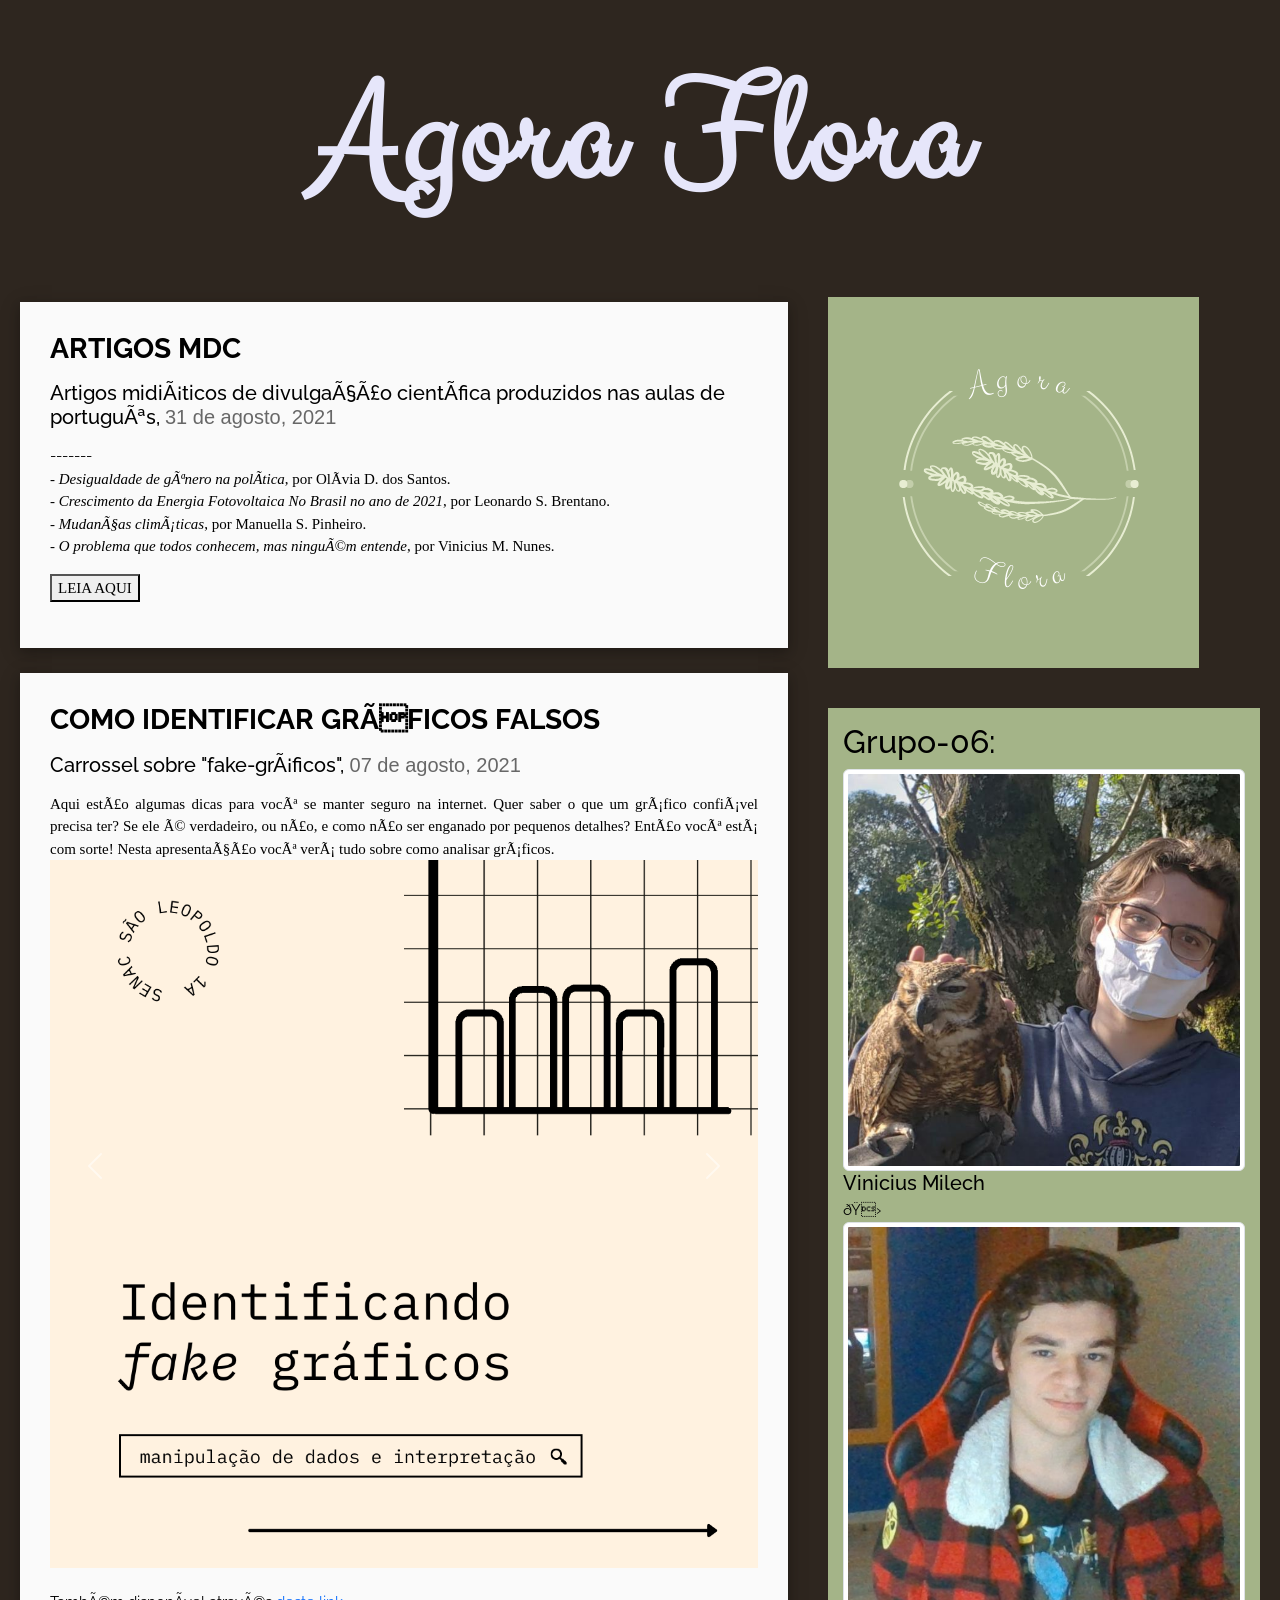
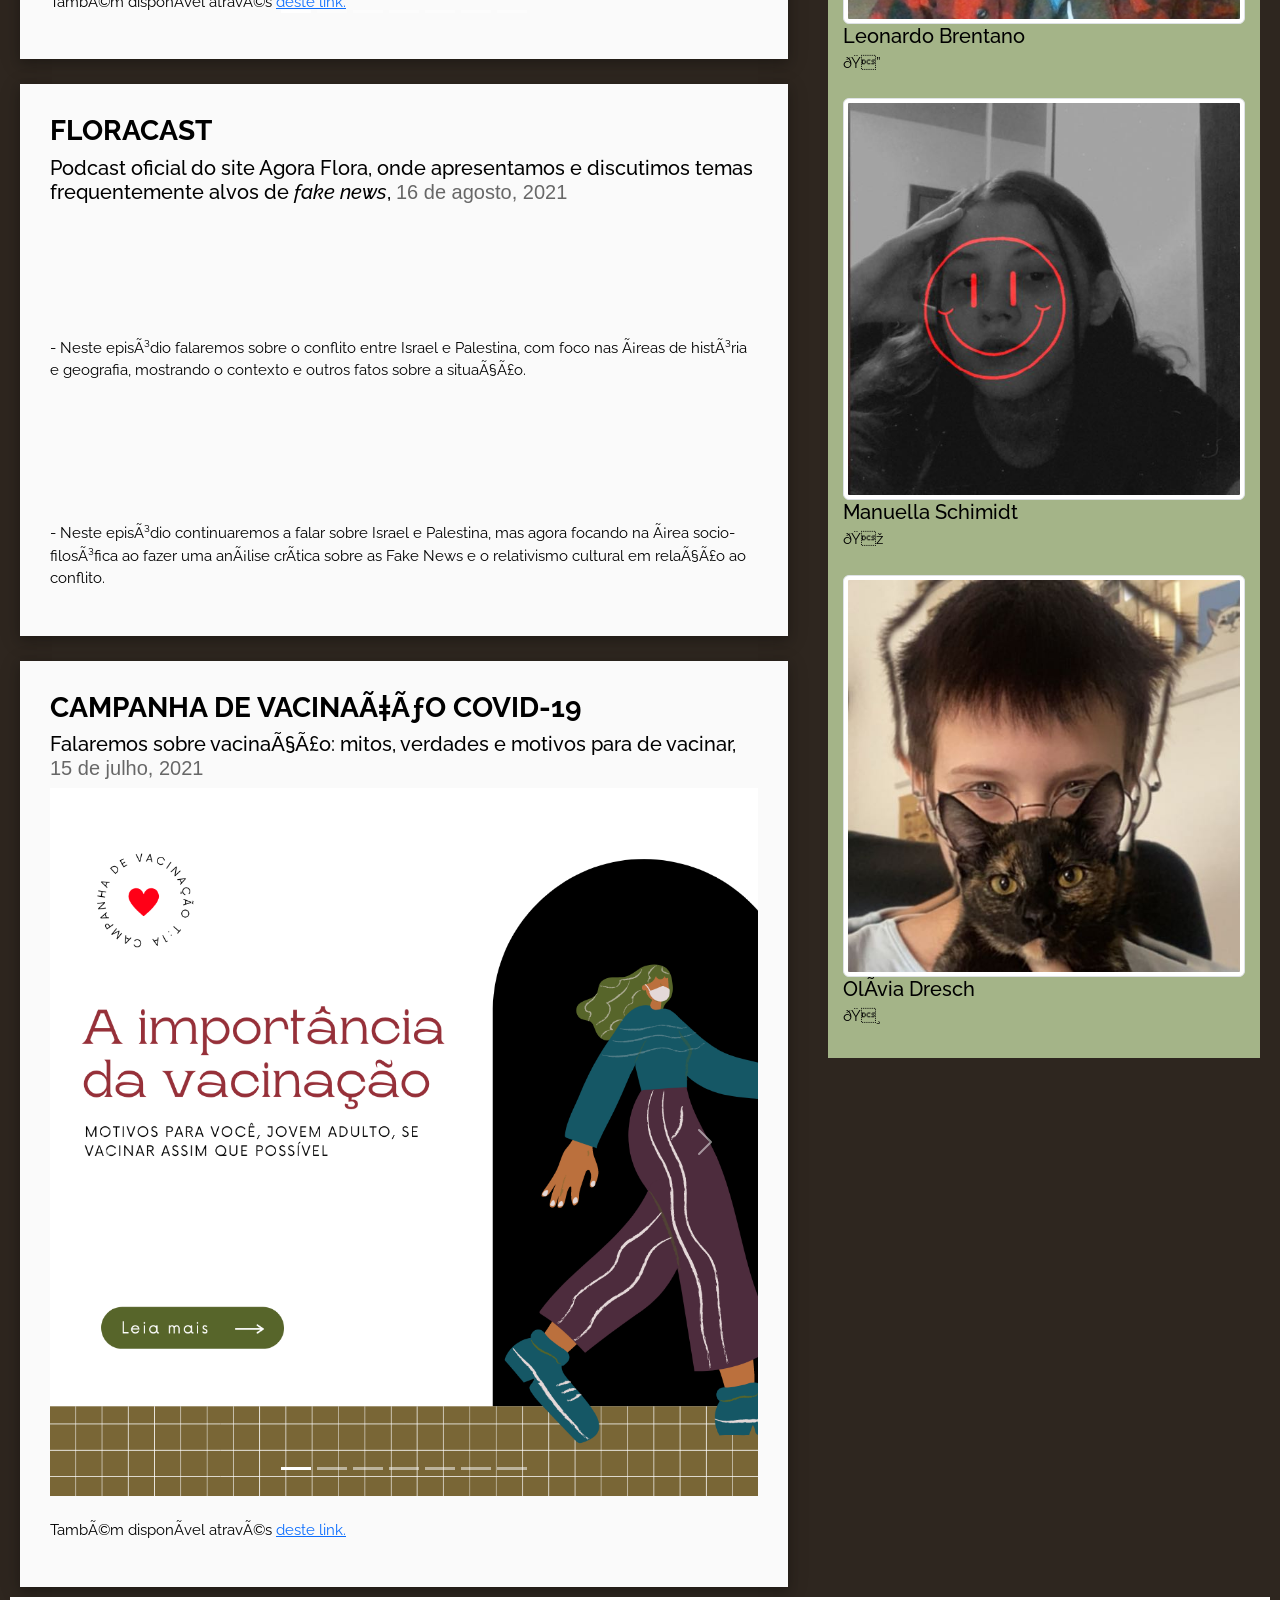
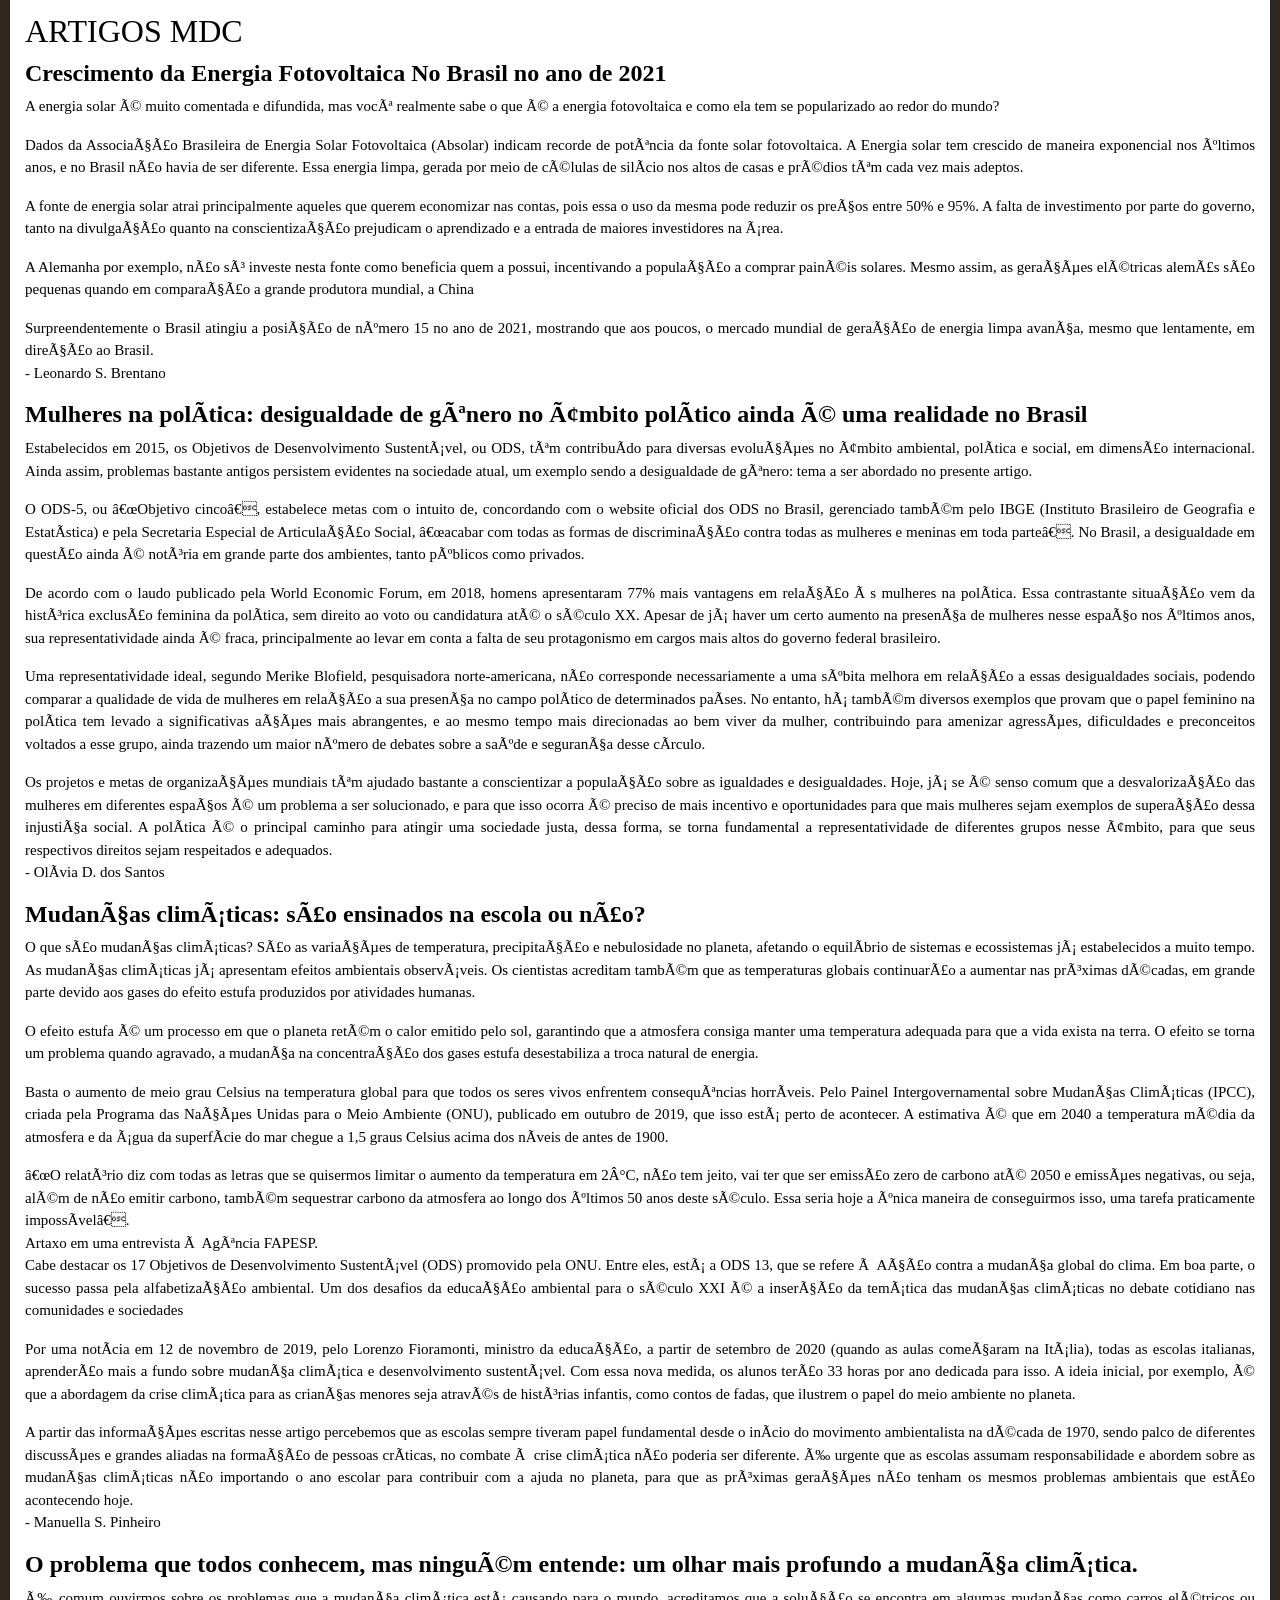
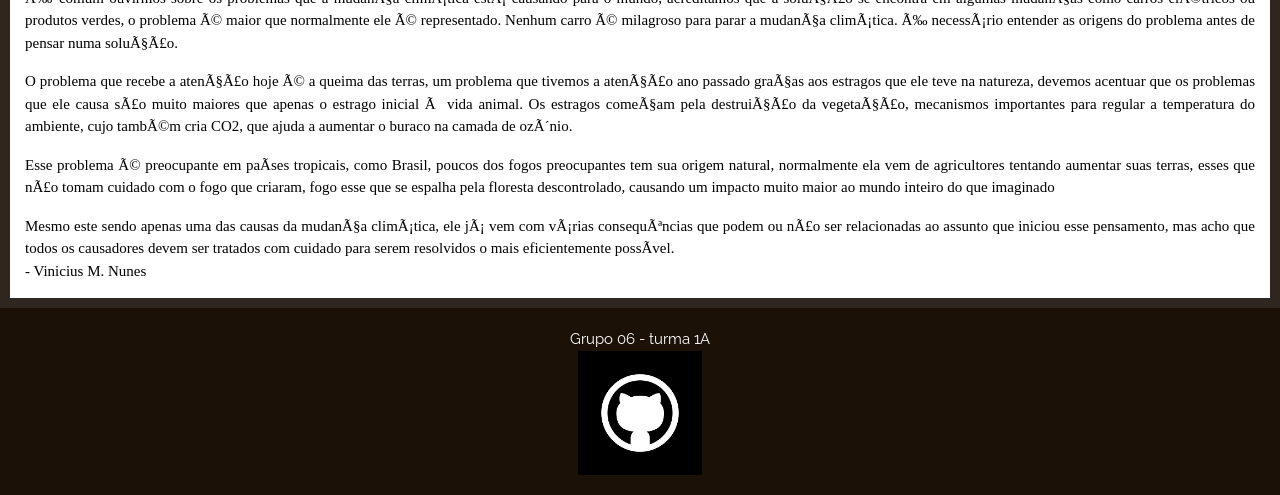
==== indexAGORAFLORA.html @ 044afbb6 "Add files via upload" ====
<html>
    <title>Agora Flora</title>
    <head>
    <link href="https://fonts.googleapis.com/css2?family=Arapey&display=swap" rel="stylesheet"> <!---fonte-arapey-->
    <link href="https://fonts.googleapis.com/css2?family=Raleway&display=swap" rel="stylesheet"> <!--fonte-raleway-->
    <link href="https://fonts.googleapis.com/css2?family=Clicker+Script&display=swap" rel="stylesheet"> <!--fonte-clicker-script-->
    <link rel="shortcut icon" type= "image/png" href = "recheio do site/favicon-16x16.png"> <!--icon-da-aba-->
    <link href="https://cdn.jsdelivr.net/npm/bootstrap@5.1.0/dist/css/bootstrap.min.css" rel="stylesheet" integrity="sha384-KyZXEAg3QhqLMpG8r+8fhAXLRk2vvoC2f3B09zVXn8CA5QIVfZOJ3BCsw2P0p/We" crossorigin="anonymous"> <!--bootstrap-->
    <meta content="width=device-width, initial-scale=1" name="viewport" />
    <link rel="stylesheet" href="estiloAGORAFLORA.css">
<style
$enable-grid-classes: false;
$enable-cssgrid: true;
display: table;
$carousel-caption-width:10%;
>

.p{
    color: lavender;
    font-family: "Raleway", sans-serif;
    background-color: hsl(30, 19%, 15%);
    font-size: 15px;
    padding: auto;
    display: flex;
    flex-direction: column;
}


.flex{
  display: flex;
  justify-content: space-between;
}

.header2{
    text-align: center;
    font-size: 40mm;
    position: relative;
    margin: 20px;
    padding-top: 10px;
    font-family: "Clicker Script", cursive;
    letter-spacing: 5px;
    color: lavender;
}

.caixa-g{
    background-color: #fafafa;
    float: left;
    display: flex;
    flex-wrap: wrap;
    padding-left: 10px;
    padding: 20px;
    width:  60%;
    min-height: 60mm;
    margin-left: 20px;
    margin-top: 25px;
    box-shadow: 0 4px 10px 0 rgb(0 0 0 / 19%), 0 4px 20px 0 rgb(0 0 0 / 19%);
    font-family: "Raleway", sans-serif;
    color: black;
} 

.floracast{
    text-align-last: justify, right;
}

.caixa-p{
    background-color:#A4B488;
    float: right !important;
    display: block;
    padding: 15px;
    min-width: 30%;
    margin: 10px;
    margin-left: 40px;
    font-family: "Raleway", sans-serif;
    color: black;
    justify-content: stretch;
}

.caixa-texto{
    background-color: #ffffff;
    color: black;
    text-align: justify;
    float: center;
    display: block;
    margin: 10px;
}


.rodape {
    padding: 20px;
    text-align: center;
    align-self: bottom;
    background-color: #1b1106; color: #ffffff;
}

.data {
    color: rgba(0, 0, 0, 0.589);
    font-family: sans-serif;
}

.texto{
    text-align: justify;
    font-family: "sans-serif";
    color: black;
}

.g-col-4, .g-col-6{
    padding: 10px !important;
    position: sticky;
    display: block;
}

.posicao {
  position: absolute;
  left: 0;
  top: 0;
  width: 150px;
  height: 100px;
}

.txt{
  text-align: justify, left;
}



</style>
</head>

        <!--início-título-->
<header class="header2">
<b>Agora Flora</b>
</header>
        <!--fim-título-->


        <!--início-introdução-dos-artigos-->
<body class="p">
<div class="grid">
    <div class="caixa-g">
        <div class="g-col-6">
            <h3><b>ARTIGOS MDC </b></h3> 
        <p><h5>Artigos midiáticos de divulgação científica produzidos nas aulas de português, <span class="data">31 de agosto, 2021 </span></h5></p>
 ------- <div class=texto>
                <p> - <i>Desigualdade de gênero na política</i>, por Olívia D. dos Santos. <br>
                    - <i>Crescimento da Energia Fotovoltaica No Brasil no ano de 2021</i>, por Leonardo S. Brentano. <br>
                    - <i>Mudanças climáticas</i>, por Manuella S. Pinheiro. <br>
                    - <i>O problema que todos conhecem, mas ninguém entende</i>, por Vinicius M. Nunes. <br></p>
                <p> <a href="#artigo"><button>LEIA AQUI</button></a></p></div> 
        </div>  
    </div>  
        <!--fim introdução-dos-artigos-->
        <!--início-carrossel-matemática-->
    <div class="caixa-g">
        <div class="g-col-6">
            <h3><b>COMO IDENTIFICAR GRÁFICOS FALSOS </b></h3> 
            <p><h5>Carrossel sobre "fake-gráficos",<span class="data"> 07 de agosto, 2021 </span></h5></p>
            <div class=texto> Aqui estão algumas dicas para você se manter seguro na internet. Quer saber o que um gráfico confiável precisa ter? Se ele é verdadeiro, ou não, e como não ser enganado por pequenos detalhes? Então você está com sorte! Nesta apresentação você verá tudo sobre como analisar gráficos. </div>
            <div class="carousel-indicators">
                <button type="button" data-bs-target="#carouselExampleIndicators" data-bs-slide-to="0" class="active" aria-current="true" aria-label="Slide 1"></button>
                <button type="button" data-bs-target="#carouselExampleIndicators" data-bs-slide-to="1" aria-label="Slide 2"></button>
                <button type="button" data-bs-target="#carouselExampleIndicators" data-bs-slide-to="2" aria-label="Slide 3"></button>
                <button type="button" data-bs-target="#carouselExampleIndicators" data-bs-slide-to="3" aria-label="Slide 4"></button>
                <button type="button" data-bs-target="#carouselExampleIndicators" data-bs-slide-to="4" aria-label="Slide 5"></button>
                <button type="button" data-bs-target="#carouselExampleIndicators" data-bs-slide-to="5" aria-label="Slide 6"></button>
                <button type="button" data-bs-target="#carouselExampleIndicators" data-bs-slide-to="6" aria-label="Slide 7"></button>
              </div>
              <div class="carousel-inner">
                <div class="carousel-item active">
                  <img src="recheio do site/graficos/1.png" class="d-block w-100" alt="slide1">
                </div>
                <div class="carousel-item">
                  <img src="recheio do site/graficos/2.png" class="d-block w-100" alt="slide2">
                </div>
                <div class="carousel-item">
                  <img src="recheio do site/graficos/3.png" class="d-block w-100" alt="slide3">
                </div>
                <div class="carousel-item">
                  <img src="recheio do site/graficos/4.png" class="d-block w-100" alt="slide4">
                </div>
                <div class="carousel-item">
                  <img src="recheio do site/graficos/5.png" class="d-block w-100" alt="slide5">
                </div>
                <div class="carousel-item">
                  <img src="recheio do site/graficos/6.png" class="d-block w-100" alt="slide6">
                </div>
                <div class="carousel-item">
                  <img src="recheio do site/graficos/7.png" class="d-block w-100" alt="slide7">
                </div>
              </div>
              <button class="carousel-control-prev" type="button" data-bs-target="#carouselExampleIndicators" data-bs-slide="prev">
                <span class="carousel-control-prev-icon" aria-hidden="true"></span>
                <span class="visually-hidden">Previous</span>
              </button>
              <button class="carousel-control-next" type="button" data-bs-target="#carouselExampleIndicators" data-bs-slide="next">
                <span class="carousel-control-next-icon" aria-hidden="true"></span>
                <span class="visually-hidden">Next</span>
              </button>

              <br>
              <p>Também disponível através <a href="https://www.canva.com/design/DAEjVn2A38w/-fjfD3KlGDydAcrtECcriA/view?utm_content=DAEjVn2A38w&utm_campaign=designshare&utm_medium=link&utm_source=sharebutton">deste link.</a></p>
           
            </div>

        </div>
            <!--fim-carrossel-de-matemática-->

            <!--início-podcast-->
    <div class="caixa-g">
        <div class="g-col-6"> 
            <div class=floracast>
            <h3><b>FLORACAST</b></h3>
        <h5>Podcast oficial do site Agora Flora, onde apresentamos e discutimos temas frequentemente alvos de <i>fake news</i>, <span class="data">16 de agosto, 2021</span></h5> <br>
      <iframe src="https://anchor.fm/floracast/embed/episodes/Floracast-Conflito-entre-Israel-e-Palestina-pt-1-e15sjil" height="102px" width="400px" frameborder="0" scrolling="no"></iframe>
      <p> - Neste episódio falaremos sobre o conflito entre Israel e Palestina, com foco nas áreas de história e geografia, mostrando o contexto e outros fatos sobre a situação.</p> <br>
      <iframe src="https://anchor.fm/floracast/embed/episodes/Floracast-Conflito-entre-Israel-e-Palestina-pt-2-e15tlrc" height="102px" width="400px" frameborder="0" scrolling="no"></iframe>          
       <p>- Neste episódio continuaremos a falar sobre Israel e Palestina, mas agora focando na área socio-filosófica ao fazer uma análise crítica sobre as Fake News e o relativismo cultural em relação ao conflito.</p>                  
    </div>
    </section>
    </div>
    </div>
    
            <!--fim-podcast-->

            <div class="caixa-g">
              <div class="g-col-6">
                  <h3><b>CAMPANHA DE VACINAÇÃO COVID-19 </b></h3> 
                  <h5>Falaremos sobre vacinação: mitos, verdades e motivos para de vacinar, <span class="data">15 de julho, 2021</span></h5> 

                <div id="carouselExampleIndicators" class="carousel slide" data-bs-ride="carousel">
                    <div class="carousel-indicators">
                      <button type="button" data-bs-target="#carouselExampleIndicators" data-bs-slide-to="0" class="active" aria-current="true" aria-label="Slide 1"></button>
                      <button type="button" data-bs-target="#carouselExampleIndicators" data-bs-slide-to="1" aria-label="Slide 2"></button>
                      <button type="button" data-bs-target="#carouselExampleIndicators" data-bs-slide-to="2" aria-label="Slide 3"></button>
                      <button type="button" data-bs-target="#carouselExampleIndicators" data-bs-slide-to="3" aria-label="Slide 4"></button>
                      <button type="button" data-bs-target="#carouselExampleIndicators" data-bs-slide-to="4" aria-label="Slide 5"></button>
                      <button type="button" data-bs-target="#carouselExampleIndicators" data-bs-slide-to="5" aria-label="Slide 6"></button>
                      <button type="button" data-bs-target="#carouselExampleIndicators" data-bs-slide-to="6" aria-label="Slide 7"></button>
                    </div>
                    <div class="carousel-inner">
                      <div class="carousel-item active">
                        <img src="recheio do site/campanha/1.png" class="d-block w-100" alt="slide1">
                      </div>
                      <div class="carousel-item">
                        <img src="recheio do site/campanha/2.png" class="d-block w-100" alt="slide2">
                      </div>
                      <div class="carousel-item">
                        <img src="recheio do site/campanha/3.png" class="d-block w-100" alt="slide3">
                      </div>
                      <div class="carousel-item">
                        <img src="recheio do site/campanha/4.png" class="d-block w-100" alt="slide4">
                      </div>
                      <div class="carousel-item">
                        <img src="recheio do site/campanha/5.png" class="d-block w-100" alt="slide5">
                      </div>
                      <div class="carousel-item">
                        <img src="recheio do site/campanha/6.png" class="d-block w-100" alt="slide6">
                      </div>
                      <div class="carousel-item">
                        <img src="recheio do site/campanha/7.png" class="d-block w-100" alt="slide7">
                      </div>
                    </div>
                    <button class="carousel-control-prev" type="button" data-bs-target="#carouselExampleIndicators" data-bs-slide="prev">
                      <span class="carousel-control-prev-icon" aria-hidden="true"></span>
                      <span class="visually-hidden">Anterior</span>
                    </button>
                    <button class="carousel-control-next" type="button" data-bs-target="#carouselExampleIndicators" data-bs-slide="next">
                      <span class="carousel-control-next-icon" aria-hidden="true"></span>
                      <span class="visually-hidden">Próximo</span>
                    </button>
                  </div>
                  <br>
                  <p>Também disponível através <a href="https://www.canva.com/design/DAEjVn2A38w/-fjfD3KlGDydAcrtECcriA/view?utm_content=DAEjVn2A38w&utm_campaign=designshare&utm_medium=link&utm_source=sharebutton">deste link.</a></p>
                </div>
        </div>


          <div class="g-col-4">
      <div class="flex">
    <div class="caixa-p" style="table-header-group"> 
    <tr><td><img src="recheio do site/logoverde.png" alt="Logo do site" style="height: 100%;", style="float: inline-start;"> </td></tr>
    </div>
    </div>
  </div> 

    <div class="g-col-4"> 
      <div class="flex">
        <div class="caixa-p">
        <h2>Grupo-06:</h2>
        <ul class="list-unstyled">
          <li class="media">
            <a href="https://www.instagram.com/vinicius.milechnunes/"></a><img src="recheio do site/vini.jpg" class="media-object img-responsive img-thumbnail" alt="foto do vinicius"></a>
            <div class="media-body">
              <h5 class="mt-0 mb-1">Vinicius Milech</h5>
              🐛
            </div>
          </li>
          <li class="media">
            <a href="https://www.instagram.com/leonardobrentano_/"></a><img src="recheio do site/leo.jpg" class="media-object img-responsive img-thumbnail" alt="foto do Leonardo"></a>
            <div class="media-body">
              <h5 class="mt-0 mb-1">Leonardo Brentano</h5>
              🐔
            </div>
          </li>

          <li class="media my-4">
            <a href="https://www.instagram.com/schmidt_6578/"></a><img src="recheio do site/manu.jpg" class="media-object img-responsive img-thumbnail" alt="foto da Manuella"></a>
            <div class="media-body">
              <h5 class="mt-0 mb-1">Manuella Schimidt</h5>
              🐞
            </div>
          </li>
          <li class="media">
            <a href="https://www.instagram.com/oliviaxdresch/"></a><img src="recheio do site/olivia-linda.jpg" class="media-object img-responsive img-thumbnail" alt="foto da olivia"></a>
            <div class="media-body">
              <h5 class="mt-0 mb-1">Olívia Dresch</h5>
              🐸
            </div>
          </li>
        </ul>
        </div>
        </div>
      </div>
      </div>  <!--fechamento-do-grid-->
            
<!--inicio-artigo-->

    <section id="#artigo" class="caixa-texto" style="text-align:center">
<div class="texto" style="margin:15px">
      
<h2>ARTIGOS MDC</h2>

<!---texto do Leo --> <h4> <b> Crescimento da Energia Fotovoltaica No Brasil no ano de 2021</b></h4>
<!--1°p--> <p>  A energia solar é muito comentada e difundida, mas você realmente sabe o que é a energia fotovoltaica e como ela tem se popularizado ao redor do mundo?</p>
<!--2°p--> <p>  Dados da Associação Brasileira de Energia Solar Fotovoltaica (Absolar) indicam recorde de potência da fonte solar fotovoltaica. A Energia solar tem crescido de maneira exponencial nos últimos anos, e no Brasil não havia de ser diferente. Essa energia limpa, gerada por meio de células de silício nos altos de casas e prédios têm cada vez mais adeptos. </p>
<!--3°p--> <p>  A fonte de energia solar atrai principalmente aqueles que querem economizar nas contas, pois essa o uso da mesma pode reduzir os preços entre 50% e 95%. A falta de investimento por parte do governo, tanto na divulgação quanto na conscientização prejudicam o aprendizado e a entrada de maiores investidores na área. </p>
<!--4°p--> <p>  A Alemanha por exemplo, não só investe nesta fonte como beneficia quem a possui, incentivando a população a comprar painéis solares. Mesmo assim, as gerações elétricas alemãs são pequenas quando em comparação a grande produtora mundial, a China</p>
<!--5°p--> <p>  Surpreendentemente o Brasil atingiu a posição de número 15 no ano de 2021, mostrando que aos poucos, o mercado mundial de geração de energia limpa avança, mesmo que lentamente, em direção ao Brasil. <br> - Leonardo S. Brentano</p>

  <!--texto da olivia--> <h4> <b> Mulheres na política: desigualdade de gênero no âmbito político ainda é uma realidade no Brasil</b></h4>
  <!--1°p--> <p>Estabelecidos em 2015, os Objetivos de Desenvolvimento Sustentável, ou ODS, têm contribuído para diversas evoluções no âmbito ambiental, política e social, em dimensão internacional. Ainda assim, problemas bastante antigos persistem evidentes na sociedade atual, um exemplo sendo a desigualdade de gênero: tema a ser abordado no presente artigo. </p>
<!--2°p--> <p> O ODS-5, ou “Objetivo cinco”, estabelece metas com o intuito de, concordando com o website oficial dos ODS no Brasil, gerenciado também pelo IBGE (Instituto Brasileiro de Geografia e Estatística) e pela Secretaria Especial de Articulação Social, “acabar com todas as formas de discriminação contra todas as mulheres e meninas em toda parte”. No Brasil, a desigualdade em questão ainda é notória em grande parte dos ambientes, tanto públicos como privados.</p>
<!--3°p--> <p> De acordo com o laudo publicado pela World Economic Forum, em 2018, homens apresentaram 77% mais vantagens em relação às mulheres na política. Essa contrastante situação vem da histórica exclusão feminina da política, sem direito ao voto ou candidatura até o século XX. Apesar de já haver um certo aumento na presença de mulheres nesse espaço nos últimos anos, sua representatividade ainda é fraca, principalmente ao levar em conta a falta de seu protagonismo em cargos mais altos do governo federal brasileiro.</p>
<!--4°p--> <p>Uma representatividade ideal, segundo Merike Blofield, pesquisadora norte-americana, não corresponde necessariamente a uma súbita melhora em relação a essas desigualdades sociais, podendo comparar a qualidade de vida de mulheres em relação a sua presença no campo político de determinados países. No entanto, há também diversos exemplos que provam que o papel feminino na política tem levado a significativas ações mais abrangentes, e ao mesmo tempo mais direcionadas ao bem viver da mulher, contribuindo para amenizar agressões, dificuldades e preconceitos voltados a esse grupo, ainda trazendo um maior número de debates sobre a saúde e segurança desse círculo.</p>
<!--5°p--> <p>Os projetos e metas de organizações mundiais têm ajudado bastante a conscientizar a população sobre as igualdades e desigualdades. Hoje, já se é senso comum que a desvalorização das mulheres em diferentes espaços é um problema a ser solucionado, e para que isso ocorra é preciso de mais incentivo e oportunidades para que mais mulheres sejam exemplos de superação dessa injustiça social. A política é o principal caminho para atingir uma sociedade justa, dessa forma, se torna fundamental a representatividade de diferentes grupos nesse âmbito, para que seus respectivos direitos sejam respeitados e adequados. <br> - Olívia D. dos Santos</p>

<!--texto da Manu--> <h4> <b>Mudanças climáticas: são ensinados na escola ou não?</b> </h4>
  <!--1°p--> <p> O que são mudanças climáticas? São as variações de temperatura, precipitação e nebulosidade no planeta, afetando o equilíbrio de sistemas e ecossistemas já estabelecidos a muito tempo. As mudanças climáticas já apresentam efeitos ambientais observáveis. Os cientistas acreditam também que as temperaturas globais continuarão a aumentar nas próximas décadas, em grande parte devido aos gases do efeito estufa produzidos por atividades humanas.</p>
<!--2°p--> <p>O efeito estufa é um processo em que o planeta retém o calor emitido pelo sol, garantindo que a atmosfera consiga manter uma temperatura adequada para que a vida exista na terra. O efeito se torna um problema quando agravado, a mudança na concentração dos gases estufa desestabiliza a troca natural de energia.</p>
<!--3°p--> Basta o aumento de meio grau Celsius na temperatura global para que todos os seres vivos enfrentem consequências horríveis. Pelo Painel Intergovernamental sobre Mudanças Climáticas (IPCC), criada pela Programa das Nações Unidas para o Meio Ambiente (ONU), publicado em outubro de 2019, que isso está perto de acontecer. A estimativa é que em 2040 a temperatura média da atmosfera e da água da superfície do mar chegue a 1,5 graus Celsius acima dos níveis de antes de 1900.</p>
      <div class="txt"> “O relatório diz com todas as letras que se quisermos limitar o aumento da temperatura em 2°C, não tem jeito, vai ter que ser emissão zero de carbono até 2050 e emissões negativas, ou seja, além de não emitir carbono, também sequestrar carbono da atmosfera ao longo dos últimos 50 anos deste século. Essa seria hoje a única maneira de conseguirmos isso, uma tarefa praticamente impossível”. 
  <br> Artaxo em uma entrevista à Agência FAPESP. </div>
<!--4°p--> <p>Cabe destacar os 17 Objetivos de Desenvolvimento Sustentável (ODS) promovido pela ONU. Entre eles, está a ODS 13, que se refere à Ação contra a mudança global do clima. Em boa parte, o sucesso passa pela alfabetização ambiental.  Um dos desafios da educação ambiental para o século XXI é a inserção da temática das mudanças climáticas no debate cotidiano nas comunidades e sociedades</p>
<!--5°p--> <p>Por uma notícia em 12 de novembro de 2019, pelo Lorenzo Fioramonti, ministro da educação, a partir de setembro de 2020 (quando as aulas começaram na Itália), todas as escolas italianas, aprenderão mais a fundo sobre mudança climática e desenvolvimento sustentável. Com essa nova medida, os alunos terão 33 horas por ano dedicada para isso. A ideia inicial, por exemplo, é que a abordagem da crise climática para as crianças menores seja através de histórias infantis, como contos de fadas, que ilustrem o papel do meio ambiente no planeta.  </p>
<!--6°p--> <p>A partir das informações escritas nesse artigo percebemos que as escolas sempre tiveram papel fundamental desde o início do movimento ambientalista na década de 1970, sendo palco de diferentes discussões e grandes aliadas na formação de pessoas críticas, no combate à crise climática não poderia ser diferente. É urgente que as escolas assumam responsabilidade e abordem sobre as mudanças climáticas não importando o ano escolar para contribuir com a ajuda no planeta, para que as próximas gerações não tenham os mesmos problemas ambientais que estão acontecendo hoje.<br> - Manuella S. Pinheiro</p>

<!--texto do Vini--> <h4> <b>O problema que todos conhecem, mas ninguém entende: um olhar mais profundo a mudança climática.</b> </h4>
  <!--1°p--> <p> É comum ouvirmos sobre os problemas que a mudança climática está causando para o mundo, acreditamos que a solução se encontra em algumas mudanças como carros elétricos ou produtos verdes, o problema é maior que normalmente ele é representado. Nenhum carro é milagroso para parar a mudança climática. É necessário entender as origens do problema antes de pensar numa solução.</p>
<!--2°p--> <p>O problema que recebe a atenção hoje é a queima das terras, um problema que tivemos a atenção ano passado graças aos estragos que ele teve na natureza, devemos acentuar que os problemas que ele causa são muito maiores que apenas o estrago inicial à vida animal. Os estragos começam pela destruição da vegetação, mecanismos importantes para regular a temperatura do ambiente, cujo também cria CO2, que ajuda a aumentar o buraco na camada de ozônio.</p>
<!--3°p--> <p>Esse problema é preocupante em países tropicais, como Brasil, poucos dos fogos preocupantes tem sua origem natural, normalmente ela vem de agricultores tentando aumentar suas terras, esses que não tomam cuidado com o fogo que criaram, fogo esse que se espalha pela floresta descontrolado, causando um impacto muito maior ao mundo inteiro do que imaginado</p>
<!--4°p--> <p>Mesmo este sendo apenas uma das causas da mudança climática, ele já vem com várias consequências que podem ou não ser relacionadas ao assunto que iniciou esse pensamento, mas acho que todos os causadores devem ser tratados com cuidado para serem resolvidos o mais eficientemente possível. <br> - Vinicius M. Nunes</p>
</div>
    </section>

            <!--fim-artigo-->



<div class="rodape">
  Grupo 06 - turma 1A <br>
  <a href="link"></a><img src="recheio do site/github.png" alt="link do github" style="width: 10%;"></a>

</div>


</body>

</html>
---- estiloAGORAFLORA.css ----
.p{
  color: lavender;
  font-family: "Raleway", sans-serif;
  background-color: hsl(30, 19%, 15%);
  font-size: 15px;
  padding: auto;
  display: flex;
  flex-direction: column;
}


.flex{
display: flex;
justify-content: space-between;
}

.header2{
  text-align: center;
  font-size: 40mm;
  position: relative;
  margin: 20px;
  padding-top: 10px;
  font-family: "Clicker Script", cursive;
  letter-spacing: 5px;
  color: lavender;
}

.caixa-g{
  background-color: #fafafa;
  float: left;
  display: flex;
  flex-wrap: wrap;
  padding-left: 10px;
  padding: 20px;
  width:  60%;
  min-height: 60mm;
  margin-left: 20px;
  margin-top: 25px;
  box-shadow: 0 4px 10px 0 rgb(0 0 0 / 19%), 0 4px 20px 0 rgb(0 0 0 / 19%);
  font-family: "Raleway", sans-serif;
  color: black;
} 

.floracast{
  text-align-last: justify, right;
}

.caixa-p{
  background-color:#A4B488;
  float: right !important;
  display: block;
  padding: 15px;
  min-width: 30%;
  margin: 10px;
  margin-left: 40px;
  font-family: "Raleway", sans-serif;
  color: black;
  justify-content: stretch;
}

.caixa-texto{
  background-color: #ffffff;
  color: black;
  text-align: justify;
  float: center;
  display: block;
  margin: 10px;
}


.rodape {
  padding: 20px;
  text-align: center;
  align-self: bottom;
  background-color: #1b1106; color: #ffffff;
}

.data {
  color: rgba(0, 0, 0, 0.589);
  font-family: sans-serif;
}

.texto{
  text-align: justify;
  font-family: "sans-serif";
  color: black;
}

.g-col-4, .g-col-6{
  padding: 10px !important;
  position: sticky;
  display: block;
}

.posicao {
position: absolute;
left: 0;
top: 0;
width: 150px;
height: 100px;
}

.txt{
text-align: justify, left;
}



</style>
</head>
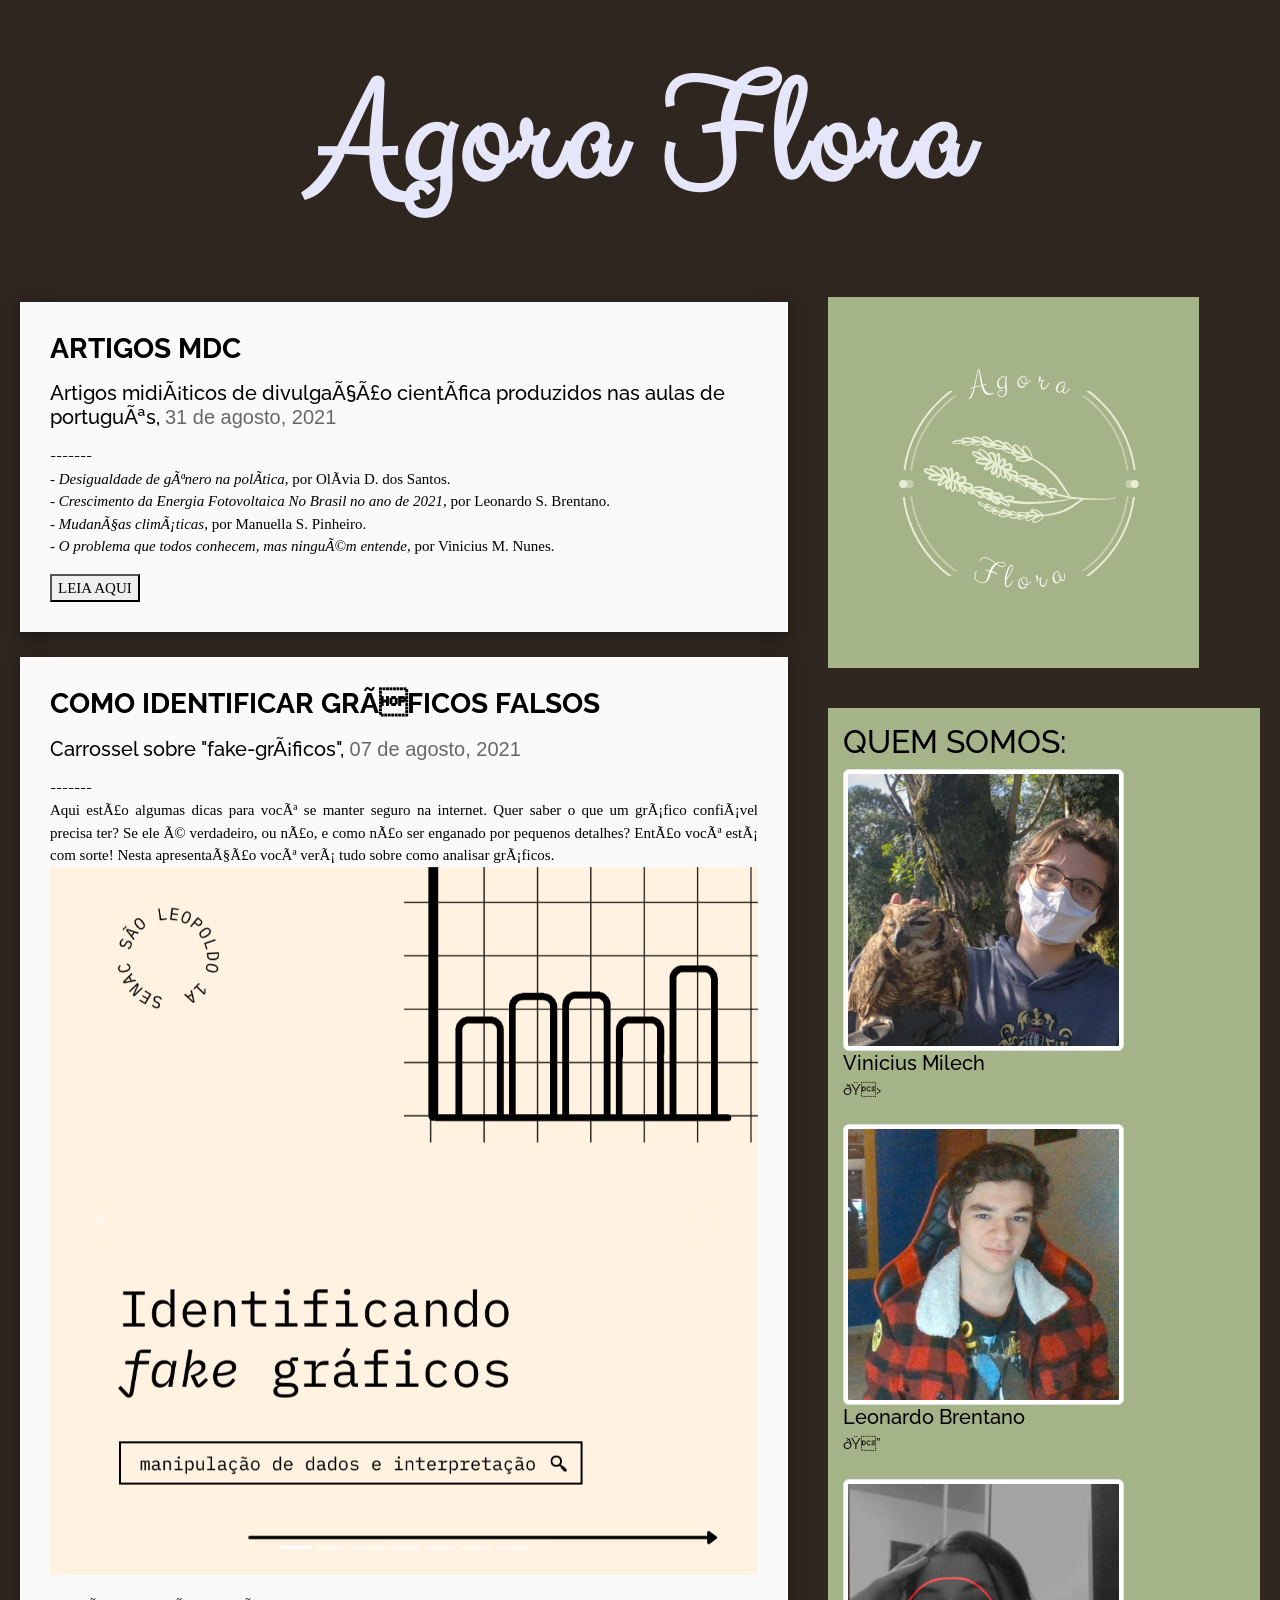
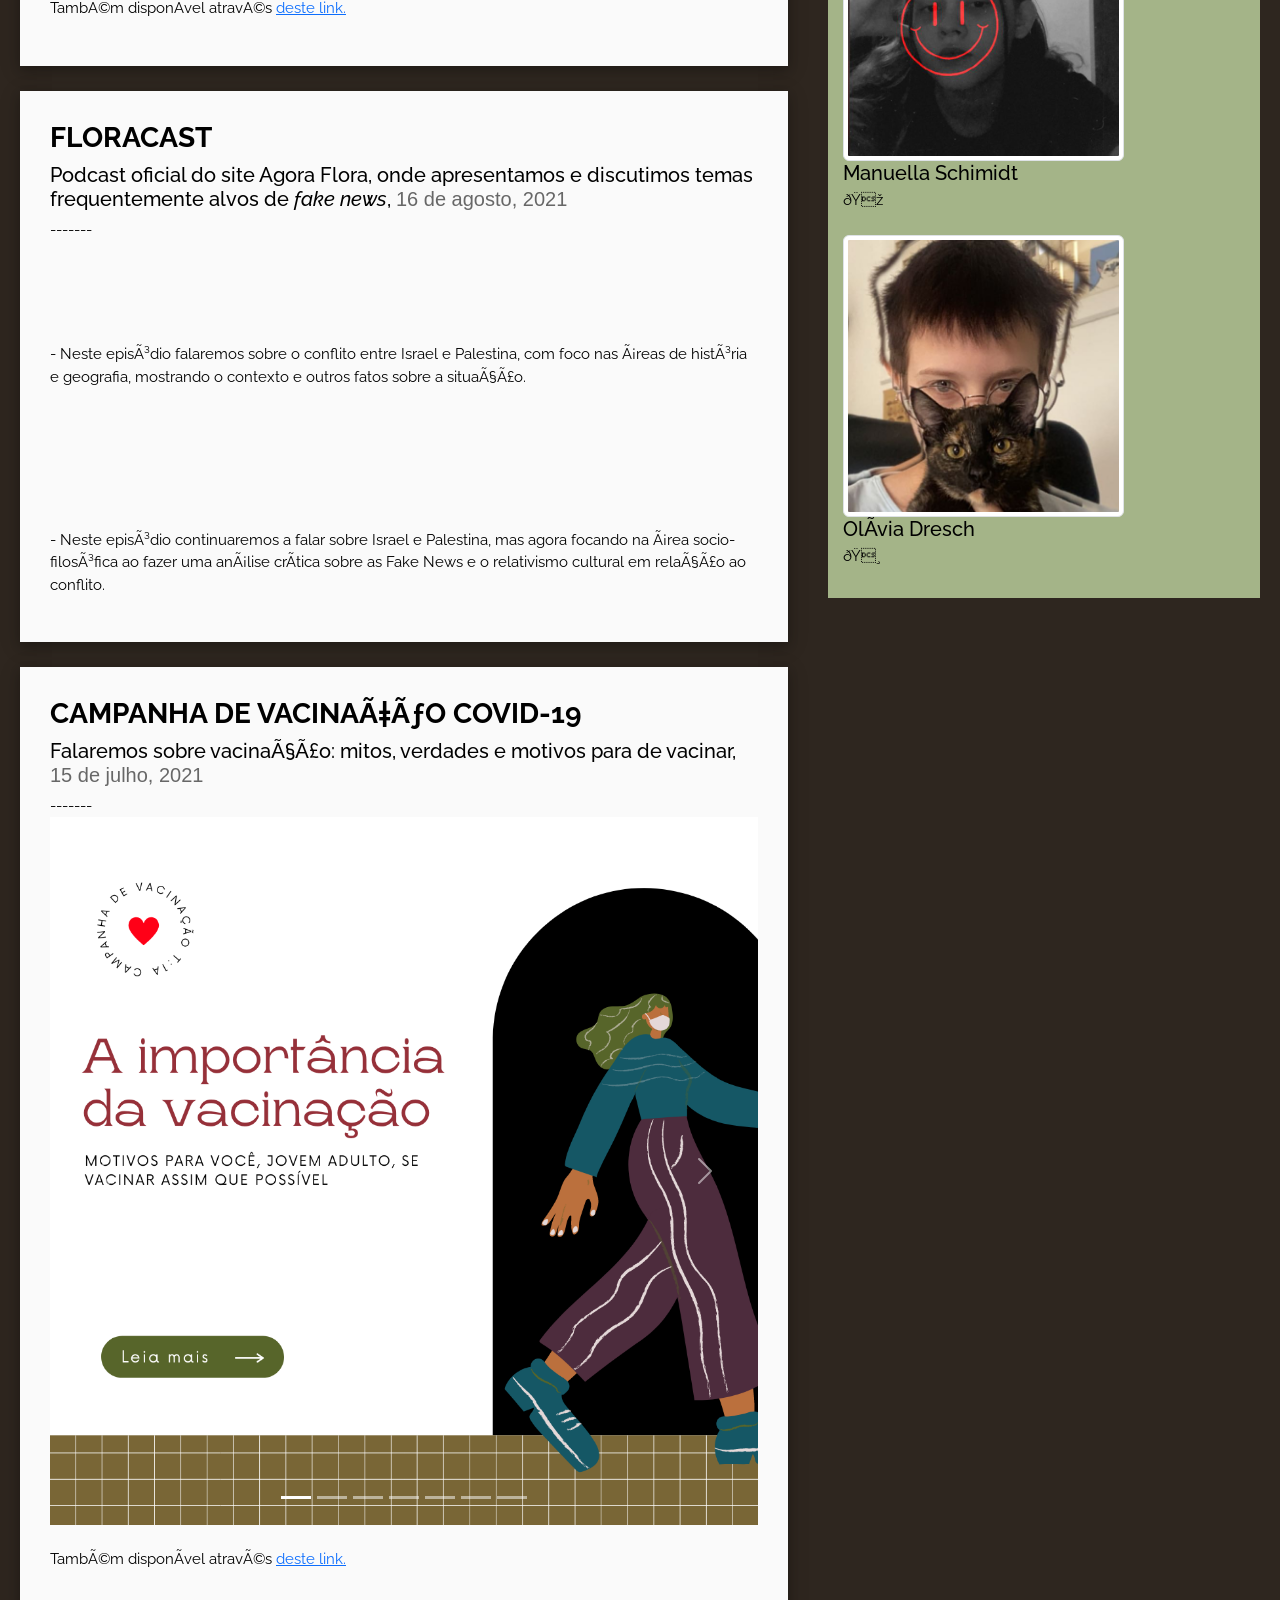
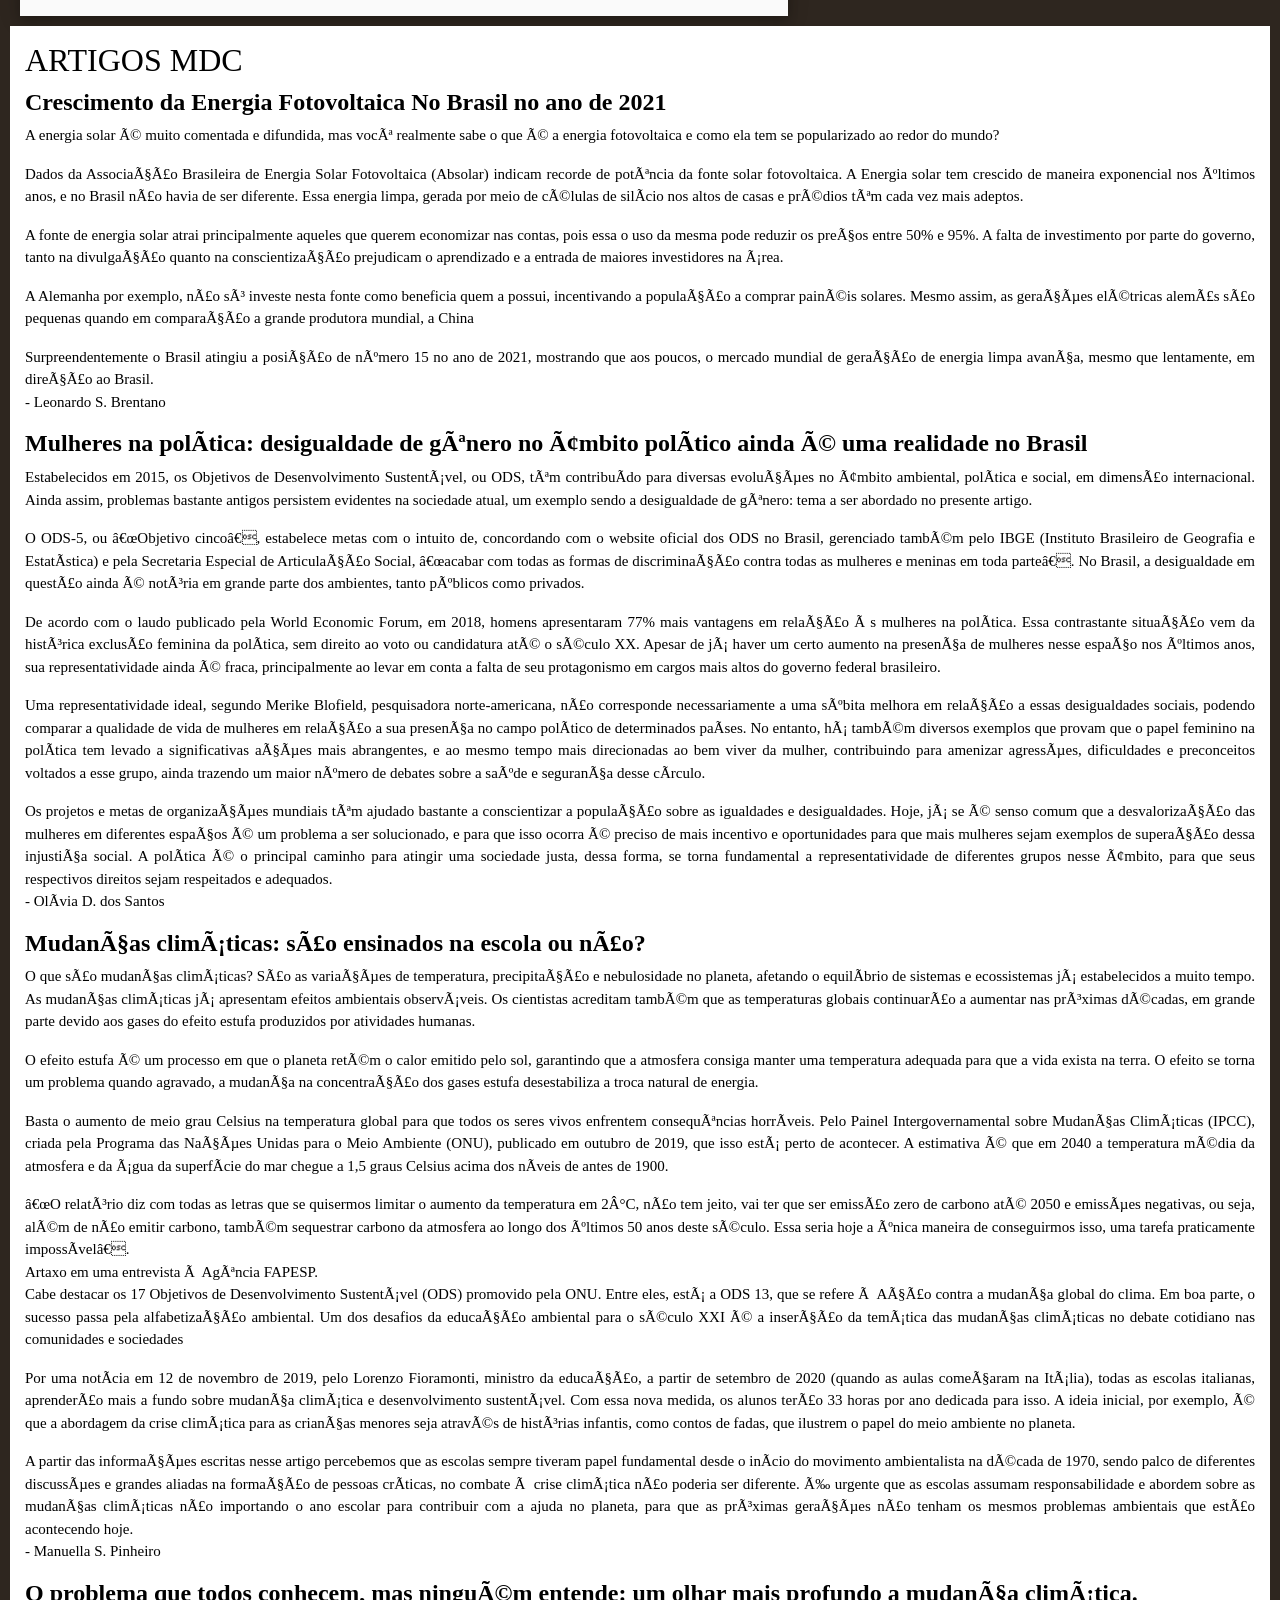
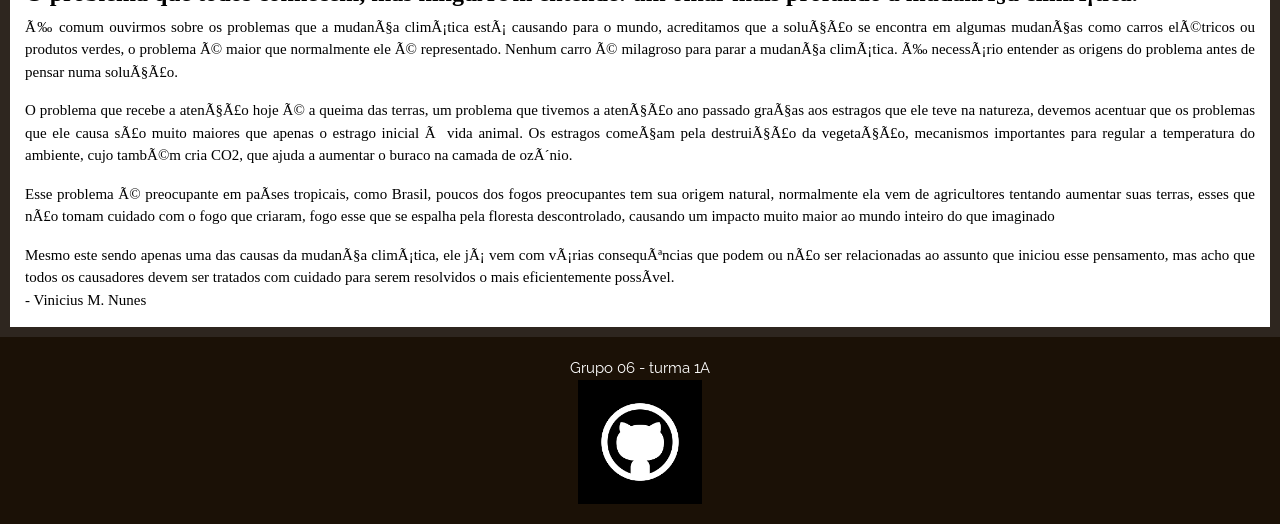
==== commit cdee860e: "Add files via upload" ====
--- a/indexAGORAFLORA.html
+++ b/indexAGORAFLORA.html
@@ -6,6 +6,7 @@
     <link href="https://fonts.googleapis.com/css2?family=Clicker+Script&display=swap" rel="stylesheet"> <!--fonte-clicker-script-->
     <link rel="shortcut icon" type= "image/png" href = "recheio do site/favicon-16x16.png"> <!--icon-da-aba-->
     <link href="https://cdn.jsdelivr.net/npm/bootstrap@5.1.0/dist/css/bootstrap.min.css" rel="stylesheet" integrity="sha384-KyZXEAg3QhqLMpG8r+8fhAXLRk2vvoC2f3B09zVXn8CA5QIVfZOJ3BCsw2P0p/We" crossorigin="anonymous"> <!--bootstrap-->
+    <script src="https://cdn.jsdelivr.net/npm/bootstrap@5.1.1/dist/js/bootstrap.bundle.min.js" integrity="sha384-/bQdsTh/da6pkI1MST/rWKFNjaCP5gBSY4sEBT38Q/9RBh9AH40zEOg7Hlq2THRZ" crossorigin="anonymous"></script>
     <meta content="width=device-width, initial-scale=1" name="viewport" />
     <link rel="stylesheet" href="estiloAGORAFLORA.css">
 <style
@@ -145,17 +146,23 @@
                     - <i>Crescimento da Energia Fotovoltaica No Brasil no ano de 2021</i>, por Leonardo S. Brentano. <br>
                     - <i>Mudanças climáticas</i>, por Manuella S. Pinheiro. <br>
                     - <i>O problema que todos conhecem, mas ninguém entende</i>, por Vinicius M. Nunes. <br></p>
-                <p> <a href="#artigo"><button>LEIA AQUI</button></a></p></div> 
-        </div>  
+  
+                  <a href="#Artigos"><button>LEIA AQUI</button>
+                  
+                  </a>
+                 
+                </div> 
+                </div>  
     </div>  
         <!--fim introdução-dos-artigos-->
         <!--início-carrossel-matemática-->
     <div class="caixa-g">
         <div class="g-col-6">
             <h3><b>COMO IDENTIFICAR GRÁFICOS FALSOS </b></h3> 
-            <p><h5>Carrossel sobre "fake-gráficos",<span class="data"> 07 de agosto, 2021 </span></h5></p>
+            <p><h5>Carrossel sobre "fake-gráficos",<span class="data"> 07 de agosto, 2021 </span></h5></p>  -------
             <div class=texto> Aqui estão algumas dicas para você se manter seguro na internet. Quer saber o que um gráfico confiável precisa ter? Se ele é verdadeiro, ou não, e como não ser enganado por pequenos detalhes? Então você está com sorte! Nesta apresentação você verá tudo sobre como analisar gráficos. </div>
-            <div class="carousel-indicators">
+            <div id="carouselExampleIndicators" class="carousel slide" data-bs-ride="carousel">
+              <div class="carousel-indicators">
                 <button type="button" data-bs-target="#carouselExampleIndicators" data-bs-slide-to="0" class="active" aria-current="true" aria-label="Slide 1"></button>
                 <button type="button" data-bs-target="#carouselExampleIndicators" data-bs-slide-to="1" aria-label="Slide 2"></button>
                 <button type="button" data-bs-target="#carouselExampleIndicators" data-bs-slide-to="2" aria-label="Slide 3"></button>
@@ -189,12 +196,13 @@
               </div>
               <button class="carousel-control-prev" type="button" data-bs-target="#carouselExampleIndicators" data-bs-slide="prev">
                 <span class="carousel-control-prev-icon" aria-hidden="true"></span>
-                <span class="visually-hidden">Previous</span>
+                <span class="visually-hidden">Anterior</span>
               </button>
               <button class="carousel-control-next" type="button" data-bs-target="#carouselExampleIndicators" data-bs-slide="next">
                 <span class="carousel-control-next-icon" aria-hidden="true"></span>
-                <span class="visually-hidden">Next</span>
+                <span class="visually-hidden">Próximo</span>
               </button>
+            </div>
 
               <br>
               <p>Também disponível através <a href="https://www.canva.com/design/DAEjVn2A38w/-fjfD3KlGDydAcrtECcriA/view?utm_content=DAEjVn2A38w&utm_campaign=designshare&utm_medium=link&utm_source=sharebutton">deste link.</a></p>
@@ -209,7 +217,7 @@
         <div class="g-col-6"> 
             <div class=floracast>
             <h3><b>FLORACAST</b></h3>
-        <h5>Podcast oficial do site Agora Flora, onde apresentamos e discutimos temas frequentemente alvos de <i>fake news</i>, <span class="data">16 de agosto, 2021</span></h5> <br>
+        <h5>Podcast oficial do site Agora Flora, onde apresentamos e discutimos temas frequentemente alvos de <i>fake news</i>, <span class="data">16 de agosto, 2021</span></h5>  -------<br>  
       <iframe src="https://anchor.fm/floracast/embed/episodes/Floracast-Conflito-entre-Israel-e-Palestina-pt-1-e15sjil" height="102px" width="400px" frameborder="0" scrolling="no"></iframe>
       <p> - Neste episódio falaremos sobre o conflito entre Israel e Palestina, com foco nas áreas de história e geografia, mostrando o contexto e outros fatos sobre a situação.</p> <br>
       <iframe src="https://anchor.fm/floracast/embed/episodes/Floracast-Conflito-entre-Israel-e-Palestina-pt-2-e15tlrc" height="102px" width="400px" frameborder="0" scrolling="no"></iframe>          
@@ -220,11 +228,11 @@
     </div>
     
             <!--fim-podcast-->
-
+<!---sobre-a-gente-->
             <div class="caixa-g">
               <div class="g-col-6">
                   <h3><b>CAMPANHA DE VACINAÇÃO COVID-19 </b></h3> 
-                  <h5>Falaremos sobre vacinação: mitos, verdades e motivos para de vacinar, <span class="data">15 de julho, 2021</span></h5> 
+                  <h5>Falaremos sobre vacinação: mitos, verdades e motivos para de vacinar, <span class="data">15 de julho, 2021</span></h5>  -------
 
                 <div id="carouselExampleIndicators" class="carousel slide" data-bs-ride="carousel">
                     <div class="carousel-indicators">
@@ -277,7 +285,7 @@
           <div class="g-col-4">
       <div class="flex">
     <div class="caixa-p" style="table-header-group"> 
-    <tr><td><img src="recheio do site/logoverde.png" alt="Logo do site" style="height: 100%;", style="float: inline-start;"> </td></tr>
+    <tr><td><img src="recheio do site/logoverde.png" alt="Logo do site" style="height: 100%", style="float: inline-start;"> </td></tr>
     </div>
     </div>
   </div> 
@@ -285,17 +293,22 @@
     <div class="g-col-4"> 
       <div class="flex">
         <div class="caixa-p">
-        <h2>Grupo-06:</h2>
+        <h2>QUEM SOMOS:</h2>
         <ul class="list-unstyled">
           <li class="media">
-            <a href="https://www.instagram.com/vinicius.milechnunes/"></a><img src="recheio do site/vini.jpg" class="media-object img-responsive img-thumbnail" alt="foto do vinicius"></a>
+            <a href="https://www.instagram.com/vinicius.milechnunes/">
+              <img src="recheio do site/vini.jpg" alt="manuella" width="70%" class="media-object img-responsive img-thumbnail"/>
+              </a>
             <div class="media-body">
-              <h5 class="mt-0 mb-1">Vinicius Milech</h5>
-              🐛
+              <h5 class="mt-0 mb-1">Vinicius Milech</h5> 
+              🐛 
             </div>
           </li>
+<br>
           <li class="media">
-            <a href="https://www.instagram.com/leonardobrentano_/"></a><img src="recheio do site/leo.jpg" class="media-object img-responsive img-thumbnail" alt="foto do Leonardo"></a>
+            <a href="https://www.instagram.com/leonardobrentano_/">
+              <img src="recheio do site/leo.jpg" alt="leonardo" width="70%" class="media-object img-responsive img-thumbnail"/>
+              </a>
             <div class="media-body">
               <h5 class="mt-0 mb-1">Leonardo Brentano</h5>
               🐔
@@ -303,14 +316,19 @@
           </li>
 
           <li class="media my-4">
-            <a href="https://www.instagram.com/schmidt_6578/"></a><img src="recheio do site/manu.jpg" class="media-object img-responsive img-thumbnail" alt="foto da Manuella"></a>
+            <a href="https://www.instagram.com/schmidt_6578/">
+              <img src="recheio do site/manu.jpg" alt="manuella" width="70%" class="media-object img-responsive img-thumbnail"/>
+              </a>
             <div class="media-body">
               <h5 class="mt-0 mb-1">Manuella Schimidt</h5>
               🐞
             </div>
           </li>
+
           <li class="media">
-            <a href="https://www.instagram.com/oliviaxdresch/"></a><img src="recheio do site/olivia-linda.jpg" class="media-object img-responsive img-thumbnail" alt="foto da olivia"></a>
+            <a href="https://www.instagram.com/oliviaxdresch/">
+              <img src="recheio do site/olivia-linda.jpg" alt="olivia" width="70%" class="media-object img-responsive img-thumbnail"/>
+              </a>
             <div class="media-body">
               <h5 class="mt-0 mb-1">Olívia Dresch</h5>
               🐸
@@ -324,7 +342,7 @@
             
 <!--inicio-artigo-->
 
-    <section id="#artigo" class="caixa-texto" style="text-align:center">
+    <section id="Artigos" class="caixa-texto" style="text-align:center">
 <div class="texto" style="margin:15px">
       
 <h2>ARTIGOS MDC</h2>
@@ -367,7 +385,9 @@
 
 <div class="rodape">
   Grupo 06 - turma 1A <br>
-  <a href="link"></a><img src="recheio do site/github.png" alt="link do github" style="width: 10%;"></a>
+  <a href="https://www.github.com/olivia-74/olivia-74.github.io">
+    <img src="recheio do site/github.png" alt="link do github" width="10%"/>
+    </a>
 
 </div>
 
